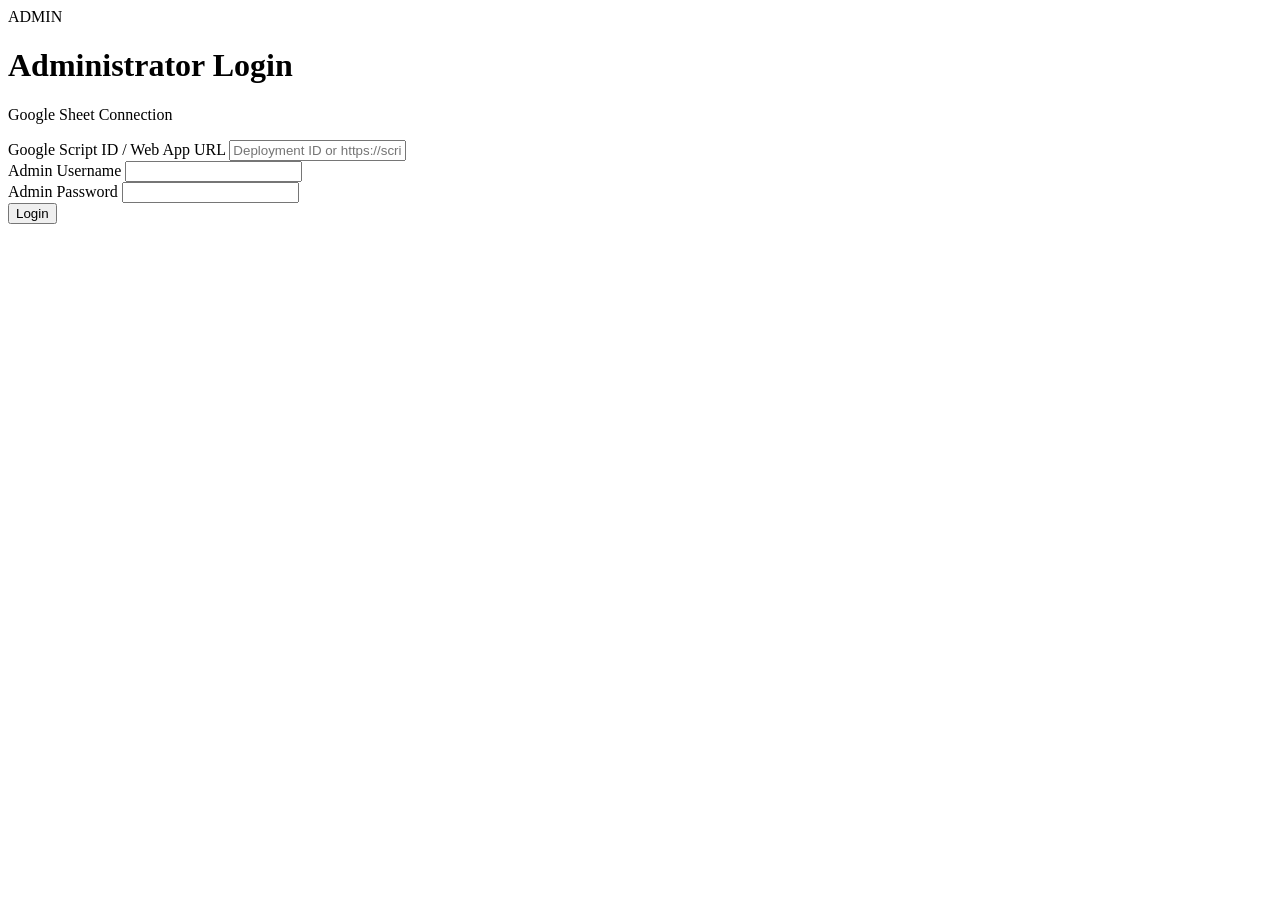
==== activation.html @ 44e52f8f "Add activation.html for connection settings" ====
<!DOCTYPE html>

<html lang="en">

<head>

<meta charset="UTF-8">

<meta
  name="viewport"
  content="width=device-width, initial-scale=1.0"
>

<title>Connection Settings</title>

<link
  rel="stylesheet"
  href="style.css"
>

</head>


<body>


<div class="page">

<div class="card wide">


<div class="topbar">


<div>

<div class="brand">
ADMIN
</div>

<h1>
Connection Settings
</h1>

</div>


<button
  class="secondary small"
  onclick="logout()"
>
Logout
</button>


</div>



<div class="connection-info">

<div class="info-label">
Google Apps Script
</div>

<div
  id="scriptDisplay"
  class="script-display"
>
Loading...
</div>

</div>



<div class="status-box">

<span
  id="statusDot"
  class="status-dot inactive"
></span>

<span id="statusText">
NOT ACTIVATED
</span>

</div>



<div class="button-grid">


<button
  id="activateButton"
  class="activate"
  onclick="activateConnection()"
>
Activate
</button>


<button
  id="deactivateButton"
  class="danger"
  onclick="deactivateConnection()"
>
Deactivate
</button>


</div>



<div
  id="message"
  class="message"
></div>


</div>

</div>


<script>


/************************************************************
 * ACTIVATION API
 *
 * Replace this ONE URL.
 ************************************************************/

const ACTIVATION_API =
  "https://script.google.com/macros/s/AKfycbwE911qC9WwR_XGEmUiU9WlUBkLbw4Fduxq_kqHQsurtX3X41skLXfE3nJ1AElNe8jpEQ/exec";



const scriptUrl =
  sessionStorage.getItem(
    "adminScriptUrl"
  );


const adminSession =
  sessionStorage.getItem(
    "adminSession"
  );



/************************************************************
 * REQUIRE LOGIN
 ************************************************************/

if (
  !scriptUrl ||
  !adminSession
) {

  window.location.replace(
    "index.html"
  );

}



/************************************************************
 * DISPLAY SCRIPT
 ************************************************************/

document
  .getElementById(
    "scriptDisplay"
  )
  .textContent =
    scriptUrl;



/************************************************************
 * ACTIVATE
 ************************************************************/

async function activateConnection() {

  setButtons(true);


  showMessage(
    "Establishing connection...",
    true
  );


  try {

    const response =
      await fetch(
        ACTIVATION_API,
        {

          method: "POST",

          body:
            JSON.stringify({

              action:
                "activate",

              scriptUrl:
                scriptUrl,

              adminSession:
                adminSession

            })

        }
      );


    const data =
      await response.json();


    if (!data.success) {

      if (
        String(
          data.message || ""
        )
        .toLowerCase()
        .includes("session")
      ) {

        sessionExpired();

        return;

      }


      showMessage(
        data.message ||
        "Activation failed.",
        false
      );

      return;

    }


    updateStatus(true);


    showMessage(
      "Google Sheet connection activated successfully.",
      true
    );

  }

  catch (error) {

    console.error(error);


    showMessage(
      "Unable to activate connection.",
      false
    );

  }

  finally {

    setButtons(false);

  }

}



/************************************************************
 * DEACTIVATE
 ************************************************************/

async function deactivateConnection() {

  const confirmed =
    confirm(
      "Deactivate the User site Google Sheet connection?"
    );


  if (!confirmed) {

    return;

  }


  setButtons(true);


  showMessage(
    "Deactivating connection...",
    true
  );


  try {

    const response =
      await fetch(
        ACTIVATION_API,
        {

          method: "POST",

          body:
            JSON.stringify({

              action:
                "deactivate",

              scriptUrl:
                scriptUrl,

              adminSession:
                adminSession

            })

        }
      );


    const data =
      await response.json();


    if (!data.success) {

      showMessage(
        data.message ||
        "Deactivation failed.",
        false
      );

      return;

    }


    updateStatus(false);


    showMessage(
      "Google Sheet connection deactivated.",
      true
    );

  }

  catch (error) {

    console.error(error);


    showMessage(
      "Unable to deactivate connection.",
      false
    );

  }

  finally {

    setButtons(false);

  }

}



/************************************************************
 * STATUS
 ************************************************************/

function updateStatus(active) {

  const dot =
    document.getElementById(
      "statusDot"
    );


  const text =
    document.getElementById(
      "statusText"
    );


  const activate =
    document.getElementById(
      "activateButton"
    );


  const deactivate =
    document.getElementById(
      "deactivateButton"
    );


  if (active) {

    dot.className =
      "status-dot active";


    text.textContent =
      "ACTIVE";


    activate.disabled =
      true;


    deactivate.disabled =
      false;

  }

  else {

    dot.className =
      "status-dot inactive";


    text.textContent =
      "NOT ACTIVATED";


    activate.disabled =
      false;


    deactivate.disabled =
      true;

  }

}



/************************************************************
 * BUTTON STATE
 ************************************************************/

function setButtons(disabled) {

  document
    .getElementById(
      "activateButton"
    )
    .disabled =
      disabled;


  document
    .getElementById(
      "deactivateButton"
    )
    .disabled =
      disabled;

}



/************************************************************
 * LOGOUT
 ************************************************************/

async function logout() {

  try {

    await fetch(
      scriptUrl,
      {

        method: "POST",

        body:
          JSON.stringify({

            action:
              "adminLogout",

            sessionToken:
              adminSession

          })

      }
    );

  }

  catch (error) {}


  sessionStorage.removeItem(
    "adminScriptUrl"
  );


  sessionStorage.removeItem(
    "adminSession"
  );


  window.location.replace(
    "index.html"
  );

}



/************************************************************
 * SESSION EXPIRED
 ************************************************************/

function sessionExpired() {

  sessionStorage.removeItem(
    "adminScriptUrl"
  );


  sessionStorage.removeItem(
    "adminSession"
  );


  alert(
    "Administrator session expired. Please login again."
  );


  window.location.replace(
    "index.html"
  );

}



/************************************************************
 * MESSAGE
 ************************************************************/

function showMessage(
  text,
  success
) {

  const message =
    document.getElementById(
      "message"
    );


  message.className =
    "message " +
    (
      success
        ? "success"
        : "error"
    );


  message.textContent =
    text;

}


/*
 * Initial state.
 *
 * In the next revision we can have this page
 * automatically read connection.json and determine
 * the real current activation state.
 */

updateStatus(false);


</script>


</body>

</html>
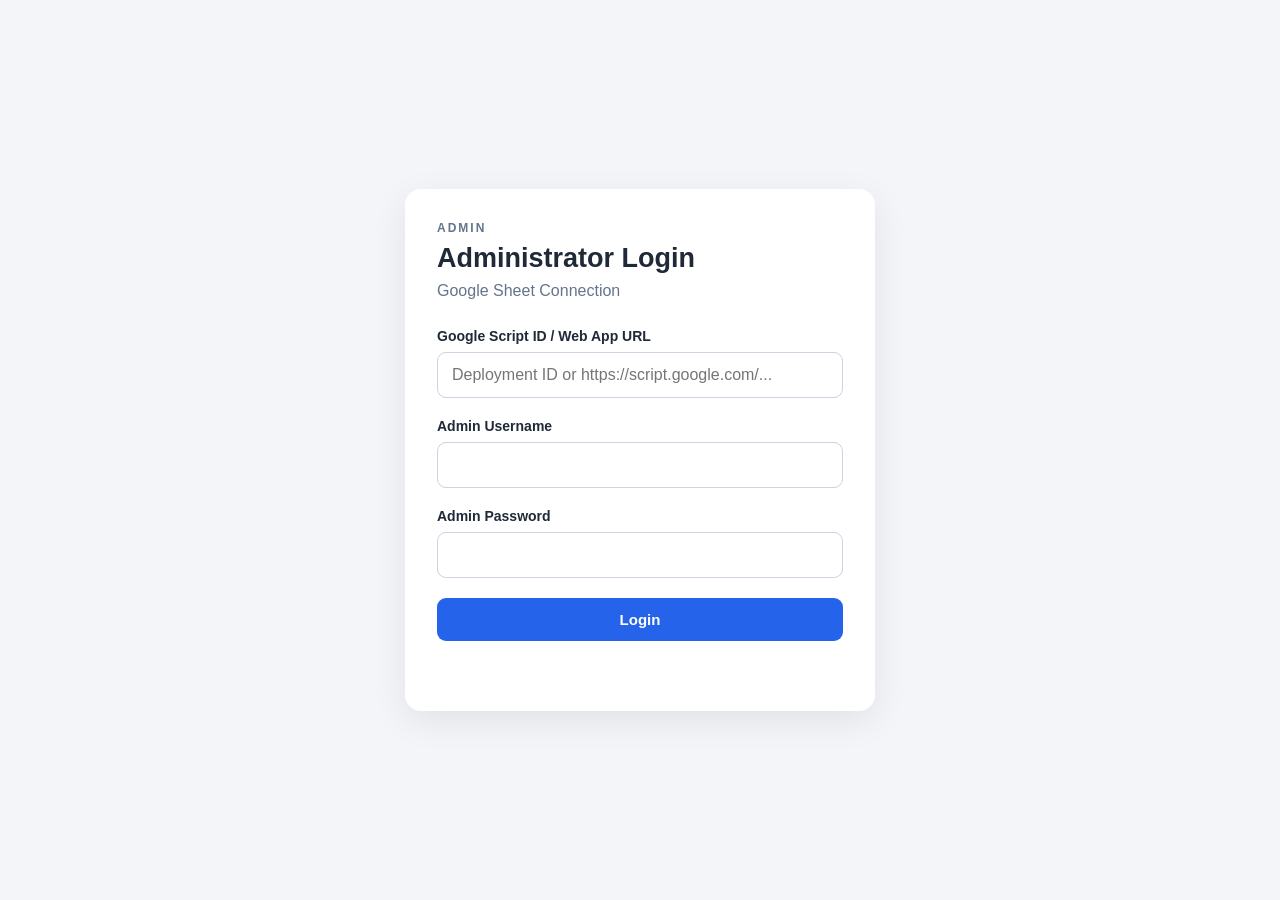
==== commit a7a7b1b8: "Update activation.html" ====
--- a/activation.html
+++ b/activation.html
@@ -280,9 +280,9 @@
 
   finally {
 
-    setButtons(false);
-
-  }
+  await loadActivationStatus();
+
+}
 
 }
 
@@ -360,7 +360,7 @@
     }
 
 
-    updateStatus(false);
+    loadActivationStatus();
 
 
     showMessage(
@@ -384,13 +384,144 @@
 
   finally {
 
-    setButtons(false);
-
-  }
-
-}
-
-
+  await loadActivationStatus();
+
+}
+
+}
+
+/************************************************************
+ * LOAD CURRENT ACTIVATION STATUS
+ ************************************************************/
+
+async function loadActivationStatus() {
+
+  /*
+   * Start in checking state.
+   */
+
+  const statusText =
+    document.getElementById(
+      "statusText"
+    );
+
+
+  statusText.textContent =
+    "CHECKING...";
+
+
+  setButtons(true);
+
+
+  try {
+
+    const response =
+      await fetch(
+        ACTIVATION_API,
+        {
+          method: "POST",
+
+          body:
+            JSON.stringify({
+              action:
+                "status",
+
+              scriptUrl:
+                scriptUrl,
+
+              adminSession:
+                adminSession
+            })
+        }
+      );
+
+
+    const data =
+      await response.json();
+
+
+    /*
+     * Session expired.
+     */
+
+    if (
+      data.sessionExpired
+    ) {
+
+      sessionExpired();
+      return;
+
+    }
+
+
+    if (!data.success) {
+
+      showMessage(
+        data.message ||
+        "Unable to check connection status.",
+        false
+      );
+
+      return;
+
+    }
+
+
+    /*
+     * Use ACTUAL GitHub configuration.
+     */
+
+    updateStatus(
+      data.active === true
+    );
+
+
+    if (data.active) {
+
+      showMessage(
+        "Google Sheet connection is currently active.",
+        true
+      );
+
+    } else {
+
+      showMessage(
+        "Google Sheet connection is currently inactive.",
+        false
+      );
+
+    }
+
+  }
+
+  catch (error) {
+
+    console.error(
+      "STATUS ERROR:",
+      error
+    );
+
+
+    showMessage(
+      "Unable to check connection status.",
+      false
+    );
+
+  }
+
+  finally {
+
+    /*
+     * updateStatus() normally sets the
+     * appropriate button states.
+     *
+     * If loading failed, enable Activate
+     * so administrator isn't locked out.
+     */
+
+  }
+
+}
 
 /************************************************************
  * STATUS
@@ -607,7 +738,7 @@
  * the real current activation state.
  */
 
-updateStatus(false);
+loadActivationStatus();
 
 
 </script>
--- a/style.css
+++ b/style.css
@@ -0,0 +1,260 @@
+* {
+  box-sizing: border-box;
+}
+
+html,
+body {
+  margin: 0;
+  min-height: 100%;
+}
+
+body {
+  font-family:
+    Arial,
+    Helvetica,
+    sans-serif;
+
+  background: #f3f5f8;
+
+  color: #1f2937;
+}
+
+.page {
+  min-height: 100vh;
+
+  display: flex;
+
+  align-items: center;
+
+  justify-content: center;
+
+  padding: 24px;
+}
+
+.card {
+  width: 100%;
+
+  max-width: 470px;
+
+  padding: 32px;
+
+  background: #ffffff;
+
+  border-radius: 16px;
+
+  box-shadow:
+    0 10px 35px
+    rgba(0, 0, 0, .08);
+}
+
+.card.wide {
+  max-width: 620px;
+}
+
+.brand {
+  margin-bottom: 8px;
+
+  color: #64748b;
+
+  font-size: 12px;
+
+  font-weight: 700;
+
+  letter-spacing: 2px;
+}
+
+h1 {
+  margin: 0 0 8px;
+
+  font-size: 27px;
+}
+
+.subtitle {
+  margin: 0 0 28px;
+
+  color: #64748b;
+}
+
+.field {
+  margin-bottom: 20px;
+}
+
+label,
+.info-label {
+  display: block;
+
+  margin-bottom: 8px;
+
+  font-size: 14px;
+
+  font-weight: 600;
+}
+
+input {
+  width: 100%;
+
+  padding: 13px 14px;
+
+  border: 1px solid #cbd5e1;
+
+  border-radius: 9px;
+
+  font-size: 16px;
+
+  outline: none;
+}
+
+input:focus {
+  border-color: #2563eb;
+}
+
+button {
+  width: 100%;
+
+  padding: 13px 16px;
+
+  border: 0;
+
+  border-radius: 9px;
+
+  background: #2563eb;
+
+  color: #ffffff;
+
+  font-size: 15px;
+
+  font-weight: 600;
+
+  cursor: pointer;
+}
+
+button:disabled {
+  opacity: .5;
+
+  cursor: not-allowed;
+}
+
+.activate {
+  background: #16a34a;
+}
+
+.danger {
+  background: #dc2626;
+}
+
+.secondary {
+  background: #475569;
+}
+
+.small {
+  width: auto;
+
+  padding: 9px 15px;
+}
+
+.topbar {
+  display: flex;
+
+  align-items: flex-start;
+
+  justify-content: space-between;
+
+  gap: 20px;
+
+  margin-bottom: 28px;
+}
+
+.connection-info {
+  padding: 15px;
+
+  margin-bottom: 18px;
+
+  background: #f8fafc;
+
+  border: 1px solid #e2e8f0;
+
+  border-radius: 9px;
+}
+
+.script-display {
+  color: #475569;
+
+  font-family: monospace;
+
+  font-size: 12px;
+
+  overflow-wrap: anywhere;
+}
+
+.status-box {
+  padding: 15px;
+
+  margin-bottom: 22px;
+
+  background: #f8fafc;
+
+  border: 1px solid #e2e8f0;
+
+  border-radius: 9px;
+
+  font-weight: 700;
+}
+
+.status-dot {
+  display: inline-block;
+
+  width: 11px;
+
+  height: 11px;
+
+  margin-right: 8px;
+
+  border-radius: 50%;
+}
+
+.status-dot.active {
+  background: #16a34a;
+}
+
+.status-dot.inactive {
+  background: #dc2626;
+}
+
+.button-grid {
+  display: grid;
+
+  grid-template-columns:
+    1fr 1fr;
+
+  gap: 12px;
+}
+
+.message {
+  min-height: 20px;
+
+  margin-top: 18px;
+
+  text-align: center;
+
+  font-size: 14px;
+}
+
+.success {
+  color: #15803d;
+}
+
+.error {
+  color: #dc2626;
+}
+
+@media (max-width: 520px) {
+
+  .card {
+    padding: 24px;
+  }
+
+  .button-grid {
+    grid-template-columns: 1fr;
+  }
+
+}
